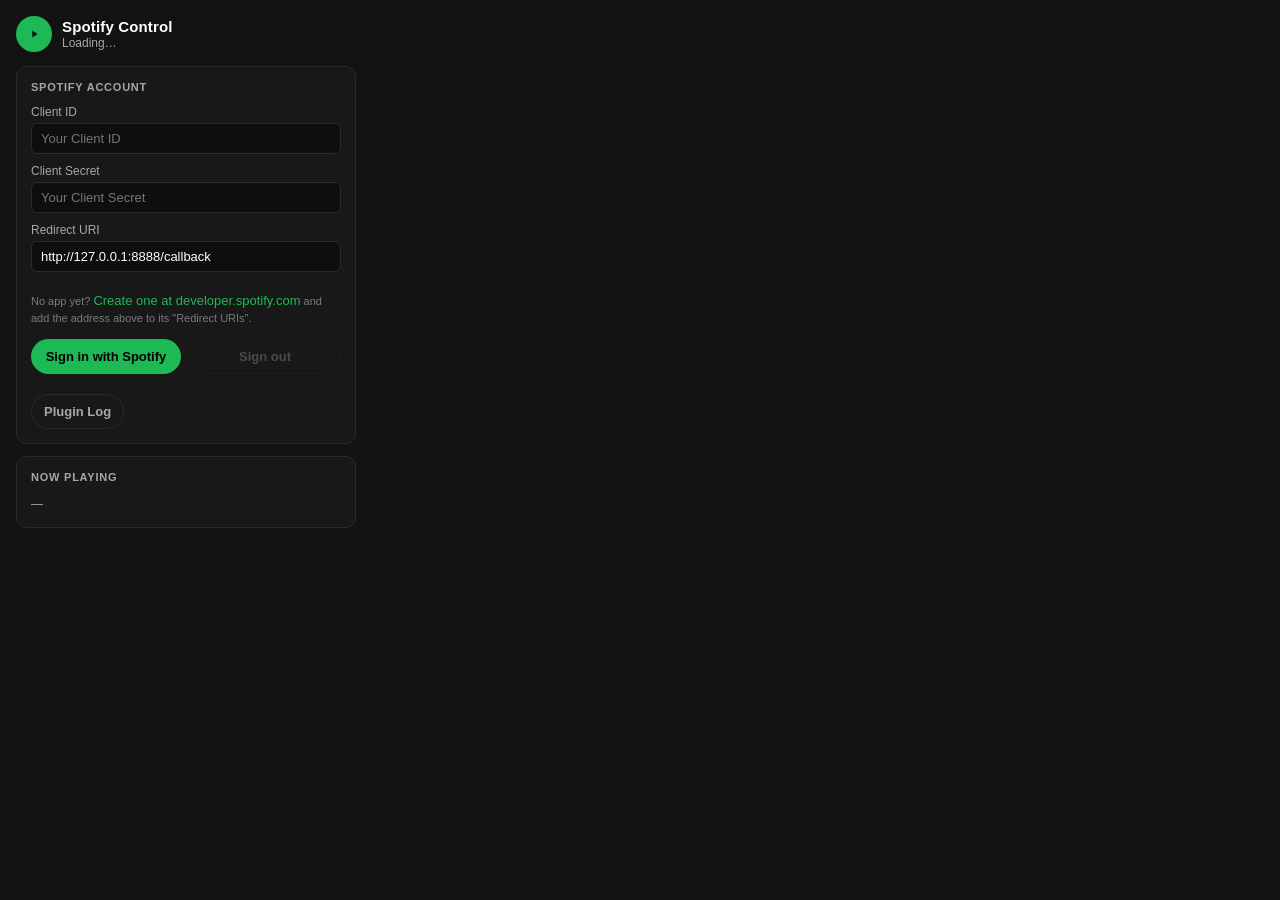
==== com.spotify.control.en.sdPlugin/propertyInspector/index.html @ 32f7950f "Initial release: Spotify Control plugin for StreamDock (RU + EN), v1.0.0 StreamDock/Mirabox plugin c" ====
<!doctype html>
<html lang="en">
<head>
<meta charset="utf-8">
<meta name="viewport" content="width=device-width, initial-scale=1">
<meta name="color-scheme" content="dark">
<title>Spotify Control</title>
<link rel="stylesheet" href="style.css">
</head>
<body>
  <div class="wrap">

    <header class="head">
      <div class="logo">
        <svg viewBox="0 0 72 72" xmlns="http://www.w3.org/2000/svg">
          <path d="M29 22 L50 36 L29 50 Z" fill="#121212"/>
        </svg>
      </div>
      <div>
        <div class="title">Spotify Control</div>
        <div class="status" id="status">Loading…</div>
      </div>
    </header>

    <section class="card">
      <h2>Spotify Account</h2>

      <label class="field">Client ID
        <input id="clientId" type="text" placeholder="Your Client ID" autocomplete="off" spellcheck="false">
      </label>

      <label class="field">Client Secret
        <input id="clientSecret" type="password" placeholder="Your Client Secret" autocomplete="off" spellcheck="false">
      </label>

      <label class="field">Redirect URI
        <input id="redirectUri" type="text" value="http://127.0.0.1:8888/callback" autocomplete="off" spellcheck="false">
      </label>

      <div class="hint">No app yet? <a class="link" href="https://developer.spotify.com/dashboard" target="_blank">Create one at developer.spotify.com</a> and add the address above to its "Redirect URIs".</div>

      <div class="row">
        <button id="loginBtn" class="btn primary">Sign in with Spotify</button>
        <button id="logoutBtn" class="btn ghost" disabled>Sign out</button>
      </div>

      <a id="loginLink" class="link" href="#" target="_blank" hidden>If the browser didn't open, click here</a>
      <div id="authMsg" class="msg"></div>

      <button id="logBtn" class="btn ghost" style="margin-top:10px">Plugin Log</button>
    </section>

    <section class="card" id="logBox" hidden>
      <h2>Plugin Log</h2>
      <textarea id="logText" readonly spellcheck="false" placeholder="Log is empty"></textarea>
      <div class="row">
        <button id="copyLogBtn" class="btn ghost" disabled>Copy</button>
        <button id="hideLogBtn" class="btn ghost">Hide</button>
      </div>
      <div class="hint" style="margin:8px 0 0">If the log is empty, the plugin didn't start at all. Copy the text and send it — it will help find the cause.</div>
    </section>

    <section class="card" id="displayCard" hidden>
      <h2>What to show on the button</h2>
      <div class="checks">
        <label class="check"><input type="checkbox" id="optCover" checked> Cover</label>
        <label class="check"><input type="checkbox" id="optTitle" checked> Title</label>
        <label class="check"><input type="checkbox" id="optArtist" checked> Artist</label>
        <label class="check"><input type="checkbox" id="optTime"> Time</label>
        <label class="check" id="iconWrap" hidden><input type="checkbox" id="optIcon"> Play/pause icon</label>
      </div>
      <label class="slider-label">Font size: <span id="fontVal">13</span>
        <input type="range" id="optFont" min="6" max="30" step="1" value="13">
      </label>
      <label class="check"><input type="checkbox" id="optContrast" checked> Auto-contrast text over the cover</label>
      <label class="check"><input type="checkbox" id="optProgress" checked> Progress bar</label>
      <div class="row">
        <label class="field" style="flex:1;margin:0">Time color
          <input type="color" id="optTimeColor" value="#1DB954" style="padding:0;height:34px;width:100%">
        </label>
        <button id="timeColorApply" class="btn ghost" style="align-self:flex-end">Apply</button>
      </div>
      <div class="hint">If the title or artist doesn't fit on the button, the text automatically scrolls as a marquee. Auto-contrast picks black or white text based on the cover brightness so it never blends in.</div>
    </section>

    <section class="card">
      <h2>Now Playing</h2>
      <div class="player" id="playerInfo">—</div>
    </section>

  </div>
  <script src="pi.js"></script>
</body>
</html>
---- com.spotify.control.en.sdPlugin/propertyInspector/style.css ----
:root {
  --bg: #121212;
  --card: #181818;
  --border: #2a2a2a;
  --input: #0e0e0e;
  --text: #ffffff;
  --muted: #a7a7a7;
  --faint: #7a7a7a;
  --green: #1db954;
  --green2: #1ed760;
  --red: #f15e5e;
}

* { box-sizing: border-box; margin: 0; padding: 0; }

body {
  background: var(--bg);
  color: var(--text);
  font-family: "Segoe UI", Arial, Helvetica, sans-serif;
  font-size: 13px;
  padding: 16px;
  -webkit-font-smoothing: antialiased;
}

.wrap { max-width: 340px; }

.head { display: flex; gap: 10px; align-items: center; margin-bottom: 14px; }
.logo {
  width: 36px; height: 36px; flex: none;
  border-radius: 50%;
  background: var(--green);
  display: flex; align-items: center; justify-content: center;
}
.logo svg { width: 18px; height: 18px; }
.title { font-size: 15px; font-weight: 700; letter-spacing: .01em; }
.status { font-size: 12px; color: var(--muted); margin-top: 1px; }
.status.ok { color: var(--green); }

.card {
  background: var(--card);
  border: 1px solid var(--border);
  border-radius: 10px;
  padding: 14px;
  margin-bottom: 12px;
}

h2 {
  font-size: 11px;
  font-weight: 600;
  text-transform: uppercase;
  letter-spacing: .07em;
  color: var(--muted);
  margin-bottom: 12px;
}

label.field { display: block; margin-bottom: 10px; font-size: 12px; color: var(--muted); }
label.field input {
  width: 100%;
  margin-top: 4px;
  background: var(--input);
  border: 1px solid var(--border);
  border-radius: 6px;
  color: var(--text);
  padding: 7px 9px;
  font-size: 13px;
  outline: none;
  transition: border-color .15s;
}
label.field input:focus { border-color: var(--green); }

.hint {
  font-size: 11px;
  color: var(--faint);
  line-height: 1.45;
  margin: 2px 0 12px;
}

.row { display: flex; gap: 8px; }

.btn {
  flex: 1;
  border: none;
  border-radius: 20px;
  padding: 9px 12px;
  font-size: 13px;
  font-weight: 600;
  cursor: pointer;
  transition: background .15s, opacity .15s;
}
.btn.primary { background: var(--green); color: #000; }
.btn.primary:hover { background: var(--green2); }
.btn.primary:disabled { opacity: .45; cursor: default; }
.btn.ghost {
  background: transparent;
  color: var(--muted);
  border: 1px solid var(--border);
}
.btn.ghost:hover { color: #fff; border-color: #444; }
.btn.ghost:disabled { opacity: .35; cursor: default; }

.msg { margin-top: 10px; font-size: 12px; color: var(--red); line-height: 1.45; }
.link { display: inline-block; margin-top: 10px; color: var(--green); text-decoration: none; font-size: 13px; }
.link:hover { color: var(--green2); text-decoration: underline; }
.link[hidden] { display: none; }
.msg.ok { color: var(--green); }
.msg.connecting { color: var(--muted); }

.checks { display: flex; flex-wrap: wrap; gap: 7px 16px; margin-bottom: 14px; }
.check { display: flex; align-items: center; gap: 6px; font-size: 13px; cursor: pointer; user-select: none; }
.check input { accent-color: var(--green); width: 14px; height: 14px; cursor: pointer; }

.slider-label { display: block; font-size: 12px; color: var(--muted); }
.slider-label span { color: var(--text); font-weight: 600; }
input[type="range"] {
  width: 100%;
  margin-top: 6px;
  accent-color: var(--green);
  cursor: pointer;
}

textarea#logText {
  width: 100%;
  height: 140px;
  background: var(--input);
  border: 1px solid var(--border);
  border-radius: 6px;
  color: var(--text);
  font-family: Consolas, Menlo, monospace;
  font-size: 11px;
  padding: 8px;
  resize: vertical;
  outline: none;
}

textarea#logText:focus { border-color: var(--green); }

.player { font-size: 12px; color: var(--muted); line-height: 1.5; word-break: break-word; }
.player b { color: var(--text); font-weight: 600; }
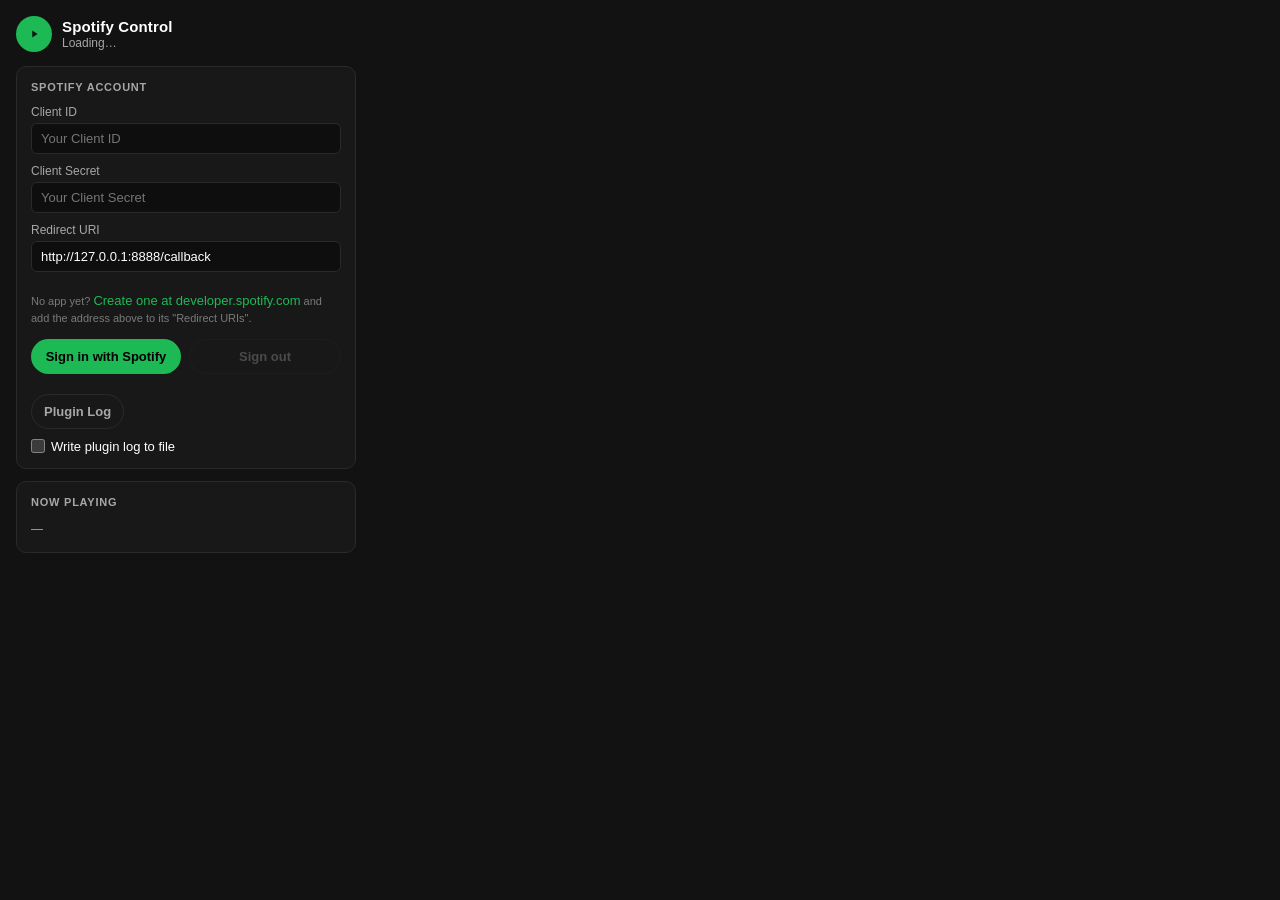
==== commit 731378c5: "v1.0.1: keep buttons alive after idle, adaptive polling, cover IPv4 fix (RU + EN) - Replace the 30s " ====
--- a/com.spotify.control.en.sdPlugin/propertyInspector/index.html
+++ b/com.spotify.control.en.sdPlugin/propertyInspector/index.html
@@ -48,6 +48,7 @@
       <div id="authMsg" class="msg"></div>
 
       <button id="logBtn" class="btn ghost" style="margin-top:10px">Plugin Log</button>
+      <label class="check" style="margin-top:10px"><input type="checkbox" id="optLogEnabled"> Write plugin log to file</label>
     </section>
 
     <section class="card" id="logBox" hidden>
